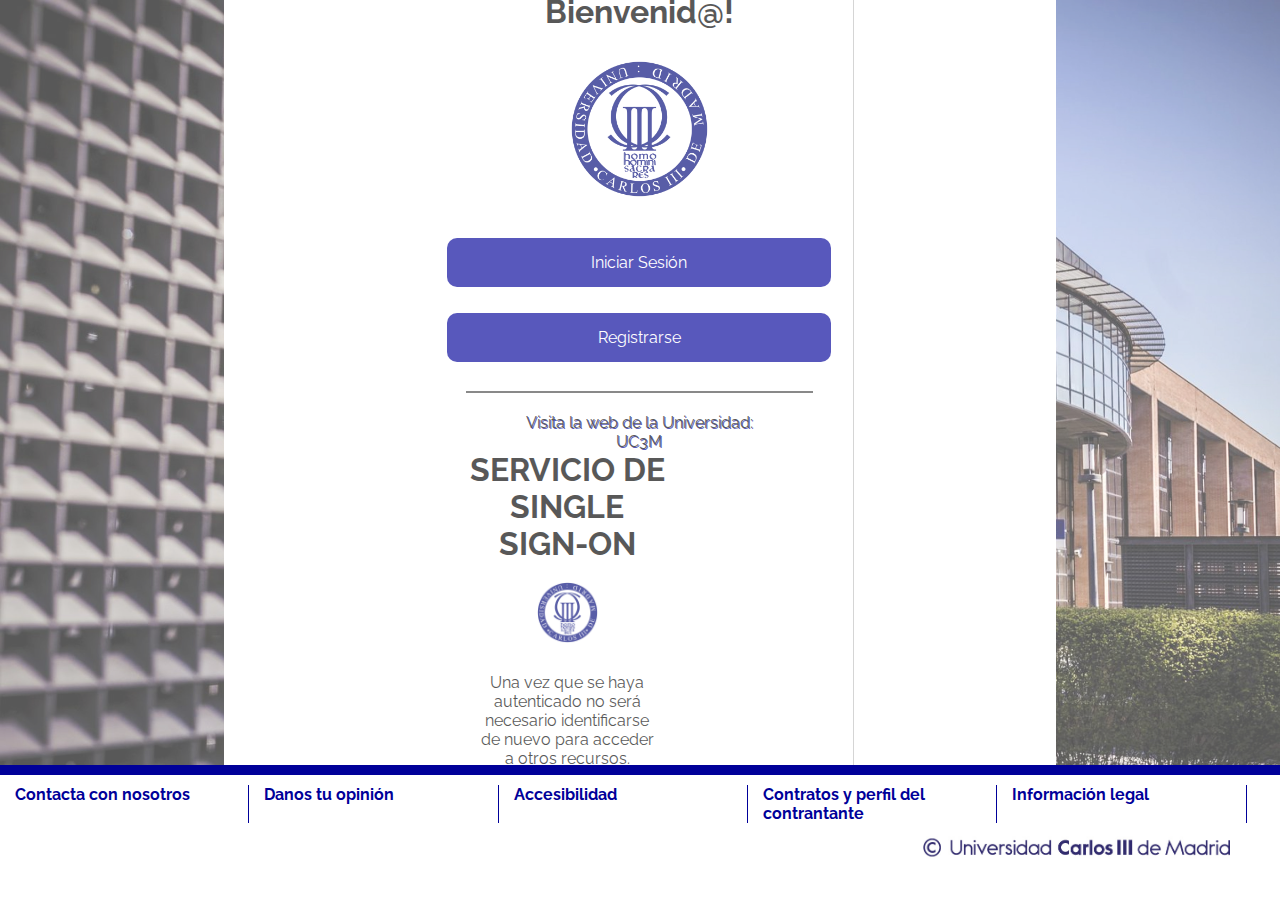
==== index.html @ ab7bab57 "welcome page added" ====
<!DOCTYPE html>
<html lang="es">
<head>
	<meta charset="UTF-8">
	<meta name="viewport" content="width=device-width, initial-scale=1.0">
	<title>Login uc3m</title>

	<!-- ======= CSS ======= -->
	<link rel="stylesheet" href="css/styles-login.css">
	<link rel="stylesheet" href="https://cdnjs.cloudflare.com/ajax/libs/font-awesome/4.7.0/css/font-awesome.min.css">

	<!-- ====== JS ====== -->
	<script src="https://ajax.googleapis.com/ajax/libs/jquery/3.5.1/jquery.min.js"></script>
	<script src="js/validation.js"></script>
</head>

<body>

	<!-- ======= MAIN CONTAINER ====== -->


	<section class="login-header">
		<!-- ====== CENTER CONTENT ====== -->
		<div class="content col-8 col-sm-10">
			<!-- ====== WELCOME CONTENT ====== -->
			<div class="welcome col-5 col-sm-12">
				<img src="images/logo.png" alt="Universidad Carlos III de Madrid" class="col-9 welcome-uc3m-text">
				<h1>Bienvenid@!</h1>
				<img src="/images/uc3m-logo-svg.png" alt="Logo Universidad Carlos III de Madrid" class="welcome-uc3m-logo">
				<div class="welcome-section-log">
				<div class="welcome-login">Iniciar Sesión</div>
					<div class="welcome-register">Registrarse</div>
				</div>
				<br>
				<div class="welcome-info">
						Visita la web de la Universidad: <br>
						<a href="#">UC3M</a>
				</p>
			</div>


			<!-- ====== LOGIN FORM ====== -->
			<div class="login-form col-5 col-sm-12">
				<img src="images/logo.png" alt="Universidad Carlos III de Madrid" class="col-9">
				<h1>Identificación de usuario</h1>
				<p id="error-log"></p>
				<form action ="index-aulaglobal.html" id="loginForm">
					<i class="fa fa-user" aria-hidden="true"></i><span>Correo</span>
					<br>
					<input type="text" placeholder="Correo" id="inputEmailLogin" name="inputEmail" required>
					<br><br>
					<i class="fa fa-lock" aria-hidden="true"></i><span>Contraseña</span>
					<br>
					<input type="password" placeholder="Contraseña" id="inputPasswordLog" name="inputPassword" required>
					<br><br>
					<input type="checkbox" onclick="showPassword()" class="col-12">&nbsp;Mostrar Contraseña
					<br><br>
					<button type="submit" class="button-aceptar" onclick="loginUsuario()">Aceptar</button>
				</form>

				<br>
				<p class="register">
						¿No eres usuario aún? <a href="#" id="AbrirRegistro">Regístrate</a>
				</p>
			</div>

			<!-- ====== INFO CONTAINER ====== -->
			<div class="info-container col-7 col-sm-12">
				<h1>SERVICIO DE SINGLE SIGN-ON</h1>
				<img src="images/uc3m-logo-svg.png" alt="Logo UC3M" class="logo-uc3m">
				<p class="info-login-text">Una vez que se haya autenticado no será necesario identificarse de nuevo para acceder a otros recursos. <br><br>
				<b>Para desconectarse, recomendamos que cierre su navegador (cerrando todas las ventanas).</b>
				</p>
			</div>
		</div>

		<!-- ====== REGISTER FORM CONTAINER ====== -->
		<div class="register-form col-8 col-sm-10" id="Registration">
				<div class="register-image col-12 col-sm-12">
					<img src="images/logo.png" alt="Universidad Carlos III de Madrid" class="col-3 col-sm-9">
				</div>
				<h1>Registro de usuario</h1>
				<form id="registration" class="col-12" action="index-aulaglobal.html">
					<i class="fa fa-user" aria-hidden="true"></i><span>Nombre de usuario</span>
					<br>
					<input type="text" name="username" placeholder="Nombre de Usuario" id="registerName" required>
					<br>
					<i class="fa fa-user col-sm-1" aria-hidden="true"></i><span>NIA</span>
					<br>
					<input type="text" name="nia" placeholder="NIA" id="registerNia" required>
					<br>
					<i class="fa fa-lock col-sm-1" aria-hidden="true"></i><span>Contraseña</span>
					<br>
					<input type="password" name="password" placeholder="Contraseña" id="inputPasswordReg" required>
					<input type="checkbox" onclick="showPassword()"><span>&nbsp;Mostrar Contraseña</span>
					<br><br><hr><br>
					<i class="fa fa-user col-sm-1" aria-hidden="true"></i><span>Nombre y Apellidos</span>
					<br>
					<input type="text" placeholder="Nombre y apellidos" id="registerNameSurname" required>
					<br>
						<i class="fa fa-envelope" aria-hidden="true"></i><span>Correo electrónico</span>
					<br>
					<input type="text" name="email" placeholder="Correo" id="registerEmail" required>
					<br>
					<i class="fa fa-calendar" aria-hidden="true"></i><span>Fecha de nacimiento</span>
					<br>
					<input type="date" id="registerDate" name="date" required>
					<br>
					<i class="fa fa-address-card-o col-sm-1" aria-hidden="true"></i><span>DNI</span>
					<br>
					<input type="text" placeholder="DNI" name="dni" id="registerDNI" required>
					<br>
					<i class="fa fa-university" aria-hidden="true"></i><span>Universidad</span>
					<br>
					<input type="text" name="uni" value="Universidad Carlos III de Madrid" id="registerUniversidad" disabled>
					<br>
					<i class="fa fa-user col-sm-1" aria-hidden="true"></i><span>Elige tu rol</span>
					<br>
					<select name="rol" id="registerRol" onchange="onlyStudent(this.value)">
						<option value="Estudiante">Estudiante</option>
						<option value="Profesor">Profesor</option>
						<option value="Administrador">Administrador</option>
					</select>
					<br>
					<i class="fa fa-book" aria-hidden="true"></i><span>Elige tu grado</span>
					<br>
					<select name="grades" id="registerGrades" onchange="setCampus(this.value)" size="4" required>
						<option value="Ingeniería Informática">Ingeniería Informática</option>
						<option value="Ingeniería Aeroespacial">Ingeniería Aeroespacial</option>
						<option value="Ingeniería Biomédica">Ingeniería Biomédica</option>
						<option value="Derecho">Derecho</option>
					</select>
					<br>
					<span>Campus</span>
					<br>
					<select name="campus" id="registerCampus" disabled>
						<option value="Campus de Leganés">Campus de Leganés</option>
						<option value="Campus de Getafe">Campus de Getafe</option>
					</select>
					<br>
					<span>Idioma</span>
					<br>
					<select name="language" id="registerLanguage">
						<option value="Español">Español</option>
						<option value="Inglés">Inglés</option>
						<option value="Italiano">Italiano</option>
						<option value="Francés">Francés</option>
						<option value="Alemán">Alemán</option>
					</select>
					<br><br>

					<div class="registration-buttons">
						<input type="checkbox" required><span>&nbsp;He leído y acepto las Condiciones de Uso</span>
						<br><br>

						<input type="submit" value="Guardar" class="button-aceptar" onclick="registrarUsuario()">
						<input type="button" value="Borrar" class="button-aceptar" onclick="deleteContent()">
						</div>
				</form>
				<br>
				<p class="register">
						¿Ya tienes un usuario? <a href="#" id="CerrarRegistro">Inicia sesión</a>
				</p>
			</div>
	</section>

	<!-- ====== FOOTER CONTAINER ====== -->

	<div class="login-footer">
		<div class="footer-container">
			<div class="footer-links">
				<a target="_blank" href="https://www.uc3m.es/inicio/contacta" class="col-2">Contacta con nosotros</a>
				<a target="_blank" href="https://contacta.uc3m.es/s/?language=es" class="col-2"> Danos tu opinión</a>
				<a target="_blank" href="https://www.uc3m.es/inicio/accesibilidad" class="col-2">Accesibilidad</a>
				<a target="_blank" href="https://www.uc3m.es/conocenos/contratos-perfil-contratante-convenios-contratos" class="col-2">Contratos y perfil del contrantante</a>
				<a target="_blank" href="https://www.uc3m.es/inicio/informacion-legal" class="col-2">Información legal</a>
			</div>
			<div class="footer-img">
				<img src="images/uc3m-footer.jpg" alt="Copyright Universidad Carlos III de Madrid" class="col-3">
			</div>
		</div>
	</div>

	<!-- ======== MAIN JQUERY FUNCTIONS ======== -->
	<script>
		$(document).ready(function(){
			$("#AbrirRegistro").click(function(){
				$(".content").slideUp();
				$(".register-form").delay(400).slideDown();
			});
			$("#CerrarRegistro").click(function(){
				$(".register-form").slideUp();
				$(".content").delay(400).slideDown();
			});
		});
	</script>
</body>
</html>
---- css/styles-login.css ----
@import url('https://fonts.googleapis.com/css2?family=Raleway&display=swap');
*{
	margin: 0;
	padding: 0;
	font-family: 'Raleway', sans-serif;
	overflow-y: hidden;
	overflow-x: hidden;
}
/*Dado que usamos flexbox utilizamos el atributo 'flex' para el tamaño de columnas*/
.col-1{
	flex:8.3333%;
	max-width: 8.3333%;
}
.col-2{
	flex:16.6666%;
	max-width: 16.6666%;
}
.col-3{
	flex:25%;
	max-width: 25%;
}
.col-4{
	flex:33.3333%;
	max-width: 33.3333%;
}
.col-5{
	flex: 41.6666%;
	max-width: 41.6666%;
}
.col-6{
	flex:50%;
	max-width: 50%;
}
.col-7{
	flex:58.3333%;
	max-width: 58.3333%;
}
.col-8{
	flex:66.6666%;
	max-width: 66.6666%;
}
.col-9{
	flex:75%;
	max-width: 75%;
}
.col-10{
	flex: 83.3333%;
	max-width: 83.3333%;
}
.col-11{
	flex:91.6666%;
	max-width: 91.6666%;
}
.col-12{
	flex: 100%;
	max-width: 100%;
}

/* ====== FA ICONS ====== */

.fa-user{
	padding-right: 5px;
}
.fa-lock{
	padding-right: 5px; 
}

/* ====== BACKGROUND ======*/
.login-header{
	background-image: url('../images/login-background.jpg');
	background-size: cover;
	height: 85vh;
	opacity: 0.65;
	top: 0;
	left: 0;
	overflow: hidden;
	padding-left: 16px;
	padding-right: 16px;
	margin: auto;
	display: flex;
	justify-content: center;
	align-items: center;
}

/* ====== CONTENT CENTER ====== */
.content{
	display: flex;
	justify-content: center;
	align-items: center;
	background-color: #FFF;
	border-radius: 10px;
	padding-top: 16px;
	padding-bottom: 16px; 
}
.welcome{
	text-align: center;
	padding: 12px;
	border-right: 1px solid  #bfbfbf;
	padding-right: 40px;
	padding-left: 40px;
	position: relative;
}
.welcome-uc3m-text{
	border-bottom: 2px solid #4b4b4b;
	margin-bottom: 20px;
}
.welcome-uc3m-logo{
	width: 40%;
	margin-top: 30px;
	margin-bottom: 100px;
}
.welcome-section-log{
	display: flex;
	flex-direction: column;
	align-items: center;
	justify-content: center;
}
.welcome-login{
	background-color: #000099;
	border-radius: 10px;
	color: #FFF;
	width: 90%;
	margin-bottom: 80px;
	padding: 15px 0;
	position: absolute;
}
.welcome-login:hover{
	box-shadow: -5px 5px #000b2e;
	cursor: pointer;
	border: 2px solid #000;
	z-index: 3;
}
.welcome-register{
	background-color: #000099;
	border-radius: 10px;
	color: #FFF;
	width: 90%;
	margin-top: 80px;
	margin-bottom: 10px;
	padding: 15px 0;
	position: absolute;
}
.welcome-register:hover{
	box-shadow: -5px 5px #000b2e;
	cursor: pointer;
	border: 2px solid #000;
	z-index: 3;
}
.welcome-info{
	margin-top: 70px;
	padding-top: 20px;
	border-top: 2px solid #4b4b4b;
	text-shadow: 1px 1px #000099;
}
.welcome-info a{
	text-decoration: none;
	color: #000;
}
.login-form{
	display: none;
	text-align: center;
	padding: 12px;
	border-right: 1px solid  #bfbfbf;
	padding-right: 40px;
	padding-left: 40px;
}
#inputEmailLogin{
	margin: 4px 0;
	padding: 6px 6px;
	width: 70%;
	box-sizing: border-box;
}
#inputPasswordLog{
	margin: 4px 0;
	padding: 6px 6px;
	width: 70%;
	box-sizing: border-box;
}
.login-form h1{
	border-top: 2px solid #000;
	margin-top: 20px;
	padding-top: 40px;
	margin-bottom: 16px;
}
.register-image{
	background-color: #FFF;
	border-bottom: 2px solid #000;
	padding-top: 10px;
	padding-bottom: 10px;
	position: sticky;
	top: 0;
}
.register-form::-webkit-scrollbar{
	width: 0;
	background-color: transparent;
}
.register-form{
	background-color: #FFF;
	text-align: center;
	border-right: 1px solid  #bfbfbf;
	height: 60vh;
	padding-left: 40px;
	padding-right: 40px;
	display: none;
	overflow-y: scroll;
	border-radius: 15px;
	padding-bottom: 15px;
}
.register-form input[type=text],[type=password],[type=date]{
	margin: 8px 0;
	padding: 6px 10px;
	width: 50%;
	box-sizing: border-box;
}
.register-form select{
	margin:8px 0;
	width: 25%;
	box-sizing: border-box;
	padding: 5px 5px;
}
.register-form h1{
	margin-top: 10px;
	padding-top: 10px;
	margin-bottom: 16px;
}
.register a{
	text-decoration: none;
	color:  #ff3333;
}
#registration i{
	margin-right: 10px;
}
#registration {
	text-align: left;
}
.registration-buttons{
	text-align: center;
}
input.invalid{
	background-color: #ff4d4d;
}
.button-aceptar{
	padding: 3px;
	background-color:#002699;
	color: white;
	border-radius: 5px;
}
.button-aceptar:hover{
	background-color: #000099;
}
.info-container{
	display: flex;
	align-items: center;
	justify-content: center;
	flex-direction: column;
	text-align: center;
}
.info-container h1{
	margin-bottom: 20px;
}
.logo-uc3m{
	width: 30%;
	margin-bottom: 30px;
}
.info-login-text{
	text-align: center;
	padding-left: 10px;
	padding-right: 10px;
}

/* ====== FOOTER CONTENT ====== */

.login-footer{
	height: 15vh;
	border-top: 10px solid  #000099;
}
.footer-container{
	display: flex;
	flex-direction: column;
}
.footer-links{
	display: flex;
	flex-direction: row;
	justify-content:flex-start;
	padding-top: 10px;
	font-weight: bold;
}
.footer-links a{
	text-decoration: none;
	padding-right: 20px; 
	padding-left: 15px;
	margin-bottom: 10px;
	border-right: 1px solid #000099;
	color: #000099;
}
.footer-img{
	display: flex;
	justify-content: flex-end;
	padding-right: 50px;
}

/* ====== MEDIA QUERIES ====== */

@media screen and (max-width: 600px){

	.col-sm-12{
		flex:100%;
		max-width: 100%;
	}
	.col-sm-11{
		flex:91.6666%;
		max-width: 91.6666%;
	}
	.col-sm-10{
		flex: 83.3333%;
		max-width: 83.3333%;
	}
	.col-sm-9{
		flex:75%;
		max-width: 75%;
	}
	.col-sm-1{
		flex:8.3333%;
		max-width: 8.3333%;
	}
	.login-header{
		height: 100vh;
	}
	.content{
		flex-direction: column;
		padding-right: 0;
		margin-bottom: 0px;
	}
	.login-form{
		border-right: 0px;
		padding-bottom: 20px;
	}
	.info-container{
		display: none;
	}
	.logo-uc3m{
		display: none;
	}
	.login-footer{
		display: none;
	}
	.register-form{
		height: 80vh;

	}
	.register-form input[type=text],[type=password],[type=date]{
		margin: 8px 0;
		padding: 6px 10px;
		width: 100%;
		box-sizing: border-box;
	}
	.register-form select{
		margin:8px 0;
		width: 90%;
		box-sizing: border-box;
		padding: 5px 5px;
	}
}
@media screen and (max-width:375px){
	.col-sm-12{
		flex:100%;
		max-width: 100%;
	}
	.col-sm-10{
		flex: 83.3333%;
		max-width: 83.3333%;
	}
	.col-sm-1{
		flex:8.3333%;
		max-width: 8.3333%;
	}
	.col-sm-11{
		flex:91.6666%;
		max-width: 91.6666%;
	}
	.login-form h1{
		font-size: 20px;
		margin-top: 0;
		padding-top: 10px;
	}
	#registration i{
		margin-left: 0;
	}
	.info-container{
		display: none;
	}
}
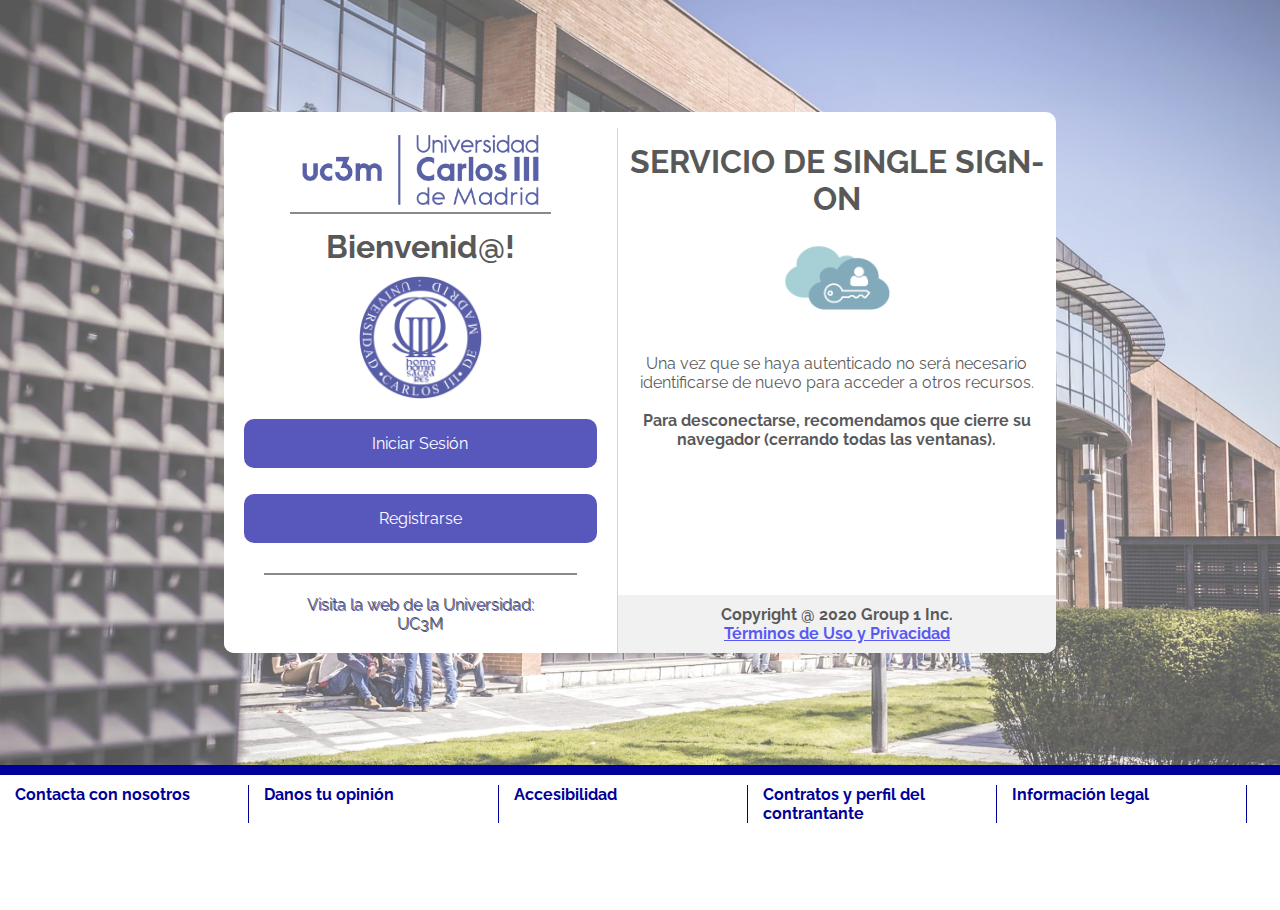
==== commit 23e9f883: "Login_page-fixed" ====
--- a/index.html
+++ b/index.html
@@ -17,14 +17,12 @@
 <body>
 
 	<!-- ======= MAIN CONTAINER ====== -->
-
-
 	<section class="login-header">
 		<!-- ====== CENTER CONTENT ====== -->
 		<div class="content col-8 col-sm-10">
 			<!-- ====== WELCOME CONTENT ====== -->
 			<div class="welcome col-5 col-sm-12">
-				<img src="images/logo.png" alt="Universidad Carlos III de Madrid" class="col-9 welcome-uc3m-text">
+				<img src="images/logo.png" alt="Universidad Carlos III de Madrid" class="col-10 welcome-uc3m-text">
 				<h1>Bienvenid@!</h1>
 				<img src="/images/uc3m-logo-svg.png" alt="Logo Universidad Carlos III de Madrid" class="welcome-uc3m-logo">
 				<div class="welcome-section-log">
@@ -32,13 +30,12 @@
 					<div class="welcome-register">Registrarse</div>
 				</div>
 				<br>
+				<span class="br-media-query"><br><br><br><br></span> <!-- Saltos entre elementos para pantallas pequeñas-->
 				<div class="welcome-info">
 						Visita la web de la Universidad: <br>
 						<a href="#">UC3M</a>
-				</p>
-			</div>
-
-
+				</div>
+			</div>
 			<!-- ====== LOGIN FORM ====== -->
 			<div class="login-form col-5 col-sm-12">
 				<img src="images/logo.png" alt="Universidad Carlos III de Madrid" class="col-9">
@@ -66,11 +63,18 @@
 
 			<!-- ====== INFO CONTAINER ====== -->
 			<div class="info-container col-7 col-sm-12">
-				<h1>SERVICIO DE SINGLE SIGN-ON</h1>
-				<img src="images/uc3m-logo-svg.png" alt="Logo UC3M" class="logo-uc3m">
-				<p class="info-login-text">Una vez que se haya autenticado no será necesario identificarse de nuevo para acceder a otros recursos. <br><br>
-				<b>Para desconectarse, recomendamos que cierre su navegador (cerrando todas las ventanas).</b>
-				</p>
+				<div class="info">
+					<h1>SERVICIO DE SINGLE SIGN-ON</h1>
+					<img src="images/single-sign-on.png" alt="Sign On by UC3M" class="logo-uc3m">
+					<p class="info-login-text">Una vez que se haya autenticado no será necesario identificarse de nuevo para acceder a otros recursos. <br><br>
+					<b>Para desconectarse, recomendamos que cierre su navegador (cerrando todas las ventanas).</b>
+					</p>
+				</div>
+				<br><br><br><br><br><br><br><br><br><br>
+				<div class="privacy-pol">
+					Copyright @ 2020 Group 1 Inc. <br>
+					<a href="#">Términos de Uso y Privacidad</a>
+				</div>
 			</div>
 		</div>
 
@@ -174,9 +178,6 @@
 				<a target="_blank" href="https://www.uc3m.es/inicio/accesibilidad" class="col-2">Accesibilidad</a>
 				<a target="_blank" href="https://www.uc3m.es/conocenos/contratos-perfil-contratante-convenios-contratos" class="col-2">Contratos y perfil del contrantante</a>
 				<a target="_blank" href="https://www.uc3m.es/inicio/informacion-legal" class="col-2">Información legal</a>
-			</div>
-			<div class="footer-img">
-				<img src="images/uc3m-footer.jpg" alt="Copyright Universidad Carlos III de Madrid" class="col-3">
 			</div>
 		</div>
 	</div>
@@ -192,6 +193,14 @@
 				$(".register-form").slideUp();
 				$(".content").delay(400).slideDown();
 			});
+
+			// Ajustamos los terminos de privacidad al ancho del elemento padre
+			var my_width = $('.privacy-pol').width();
+			var info_width = $('.content').width();
+			$('.privacy-pol').width(info_width);
+			//var myPercentage = (my_width / $('.info-container').parent().width()) * 100;
+			//$('.privacy-pol').width(myPercentage + '%');
+
 		});
 	</script>
 </body>
--- a/css/styles-login.css
+++ b/css/styles-login.css
@@ -88,26 +88,31 @@
 	justify-content: center;
 	align-items: center;
 	background-color: #FFF;
+	max-height: 75vh;
 	border-radius: 10px;
-	padding-top: 16px;
-	padding-bottom: 16px; 
+	padding-top: 16px; 
+	position: relative;
 }
 .welcome{
 	text-align: center;
-	padding: 12px;
+	background-color: #FFF;
 	border-right: 1px solid  #bfbfbf;
 	padding-right: 40px;
 	padding-left: 40px;
 	position: relative;
+	z-index: 3;
+}
+.br-media-query{
+	display: none;
 }
 .welcome-uc3m-text{
 	border-bottom: 2px solid #4b4b4b;
-	margin-bottom: 20px;
+	margin-bottom: 10px;
 }
 .welcome-uc3m-logo{
 	width: 40%;
-	margin-top: 30px;
-	margin-bottom: 100px;
+	margin-top: 10px;
+	margin-bottom: 80px;
 }
 .welcome-section-log{
 	display: flex;
@@ -149,6 +154,7 @@
 .welcome-info{
 	margin-top: 70px;
 	padding-top: 20px;
+	padding-bottom: 20px;
 	border-top: 2px solid #4b4b4b;
 	text-shadow: 1px 1px #000099;
 }
@@ -255,7 +261,10 @@
 	flex-direction: column;
 	text-align: center;
 }
-.info-container h1{
+.info{
+	width:inherit;
+}
+.info h1{
 	margin-bottom: 20px;
 }
 .logo-uc3m{
@@ -266,6 +275,14 @@
 	text-align: center;
 	padding-left: 10px;
 	padding-right: 10px;
+}
+.privacy-pol{
+	background-color: #ebebeb;
+	font-weight: bold;
+	padding:10px 0;
+	border-radius: 0 0 10px 0;
+	position: absolute;
+	bottom: 0;
 }
 
 /* ====== FOOTER CONTENT ====== */
@@ -293,13 +310,28 @@
 	border-right: 1px solid #000099;
 	color: #000099;
 }
-.footer-img{
-	display: flex;
-	justify-content: flex-end;
-	padding-right: 50px;
-}
 
 /* ====== MEDIA QUERIES ====== */
+
+@media screen and (max-width:1044px){
+	.br-media-query{
+		display: block;
+	}
+}
+
+
+@media screen and (max-width:778px){
+	.info-container{
+		display: none;
+	}
+	.welcome{
+		border-right: 0px;
+	}
+	.br-media-query{
+		display: none;
+	}
+}
+
 
 @media screen and (max-width: 600px){
 
@@ -329,7 +361,6 @@
 	.content{
 		flex-direction: column;
 		padding-right: 0;
-		margin-bottom: 0px;
 	}
 	.login-form{
 		border-right: 0px;
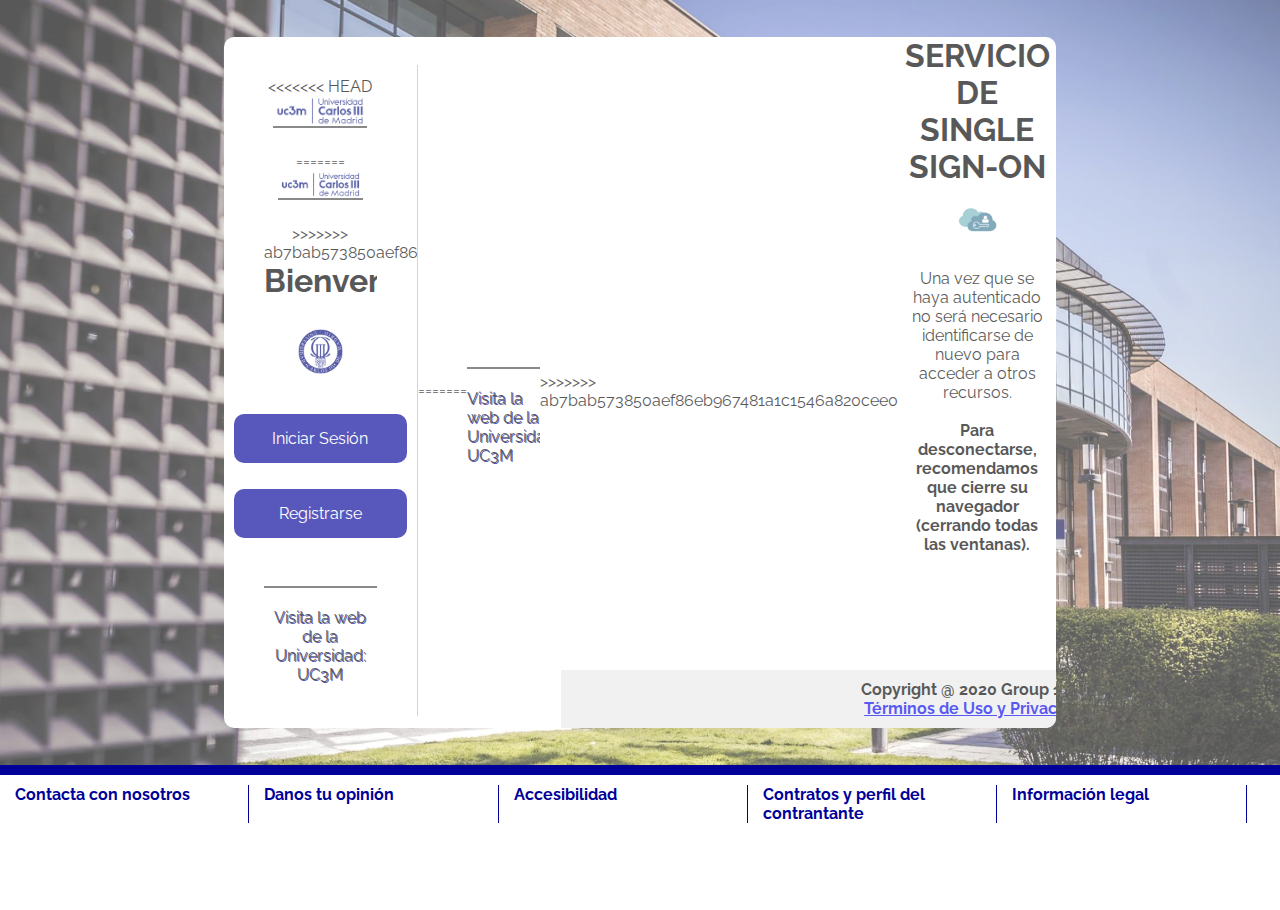
==== commit 3b224b03: "Login_page-fixed" ====
--- a/index.html
+++ b/index.html
@@ -17,12 +17,18 @@
 <body>
 
 	<!-- ======= MAIN CONTAINER ====== -->
+
+
 	<section class="login-header">
 		<!-- ====== CENTER CONTENT ====== -->
 		<div class="content col-8 col-sm-10">
 			<!-- ====== WELCOME CONTENT ====== -->
 			<div class="welcome col-5 col-sm-12">
+<<<<<<< HEAD
 				<img src="images/logo.png" alt="Universidad Carlos III de Madrid" class="col-10 welcome-uc3m-text">
+=======
+				<img src="images/logo.png" alt="Universidad Carlos III de Madrid" class="col-9 welcome-uc3m-text">
+>>>>>>> ab7bab573850aef86eb967481a1c1546a820cee0
 				<h1>Bienvenid@!</h1>
 				<img src="/images/uc3m-logo-svg.png" alt="Logo Universidad Carlos III de Madrid" class="welcome-uc3m-logo">
 				<div class="welcome-section-log">
@@ -30,12 +36,22 @@
 					<div class="welcome-register">Registrarse</div>
 				</div>
 				<br>
+<<<<<<< HEAD
 				<span class="br-media-query"><br><br><br><br></span> <!-- Saltos entre elementos para pantallas pequeñas-->
 				<div class="welcome-info">
 						Visita la web de la Universidad: <br>
 						<a href="#">UC3M</a>
 				</div>
 			</div>
+=======
+				<div class="welcome-info">
+						Visita la web de la Universidad: <br>
+						<a href="#">UC3M</a>
+				</p>
+			</div>
+
+
+>>>>>>> ab7bab573850aef86eb967481a1c1546a820cee0
 			<!-- ====== LOGIN FORM ====== -->
 			<div class="login-form col-5 col-sm-12">
 				<img src="images/logo.png" alt="Universidad Carlos III de Madrid" class="col-9">
--- a/css/styles-login.css
+++ b/css/styles-login.css
@@ -162,6 +162,70 @@
 	text-decoration: none;
 	color: #000;
 }
+.welcome{
+	text-align: center;
+	padding: 12px;
+	border-right: 1px solid  #bfbfbf;
+	padding-right: 40px;
+	padding-left: 40px;
+	position: relative;
+}
+.welcome-uc3m-text{
+	border-bottom: 2px solid #4b4b4b;
+	margin-bottom: 20px;
+}
+.welcome-uc3m-logo{
+	width: 40%;
+	margin-top: 30px;
+	margin-bottom: 100px;
+}
+.welcome-section-log{
+	display: flex;
+	flex-direction: column;
+	align-items: center;
+	justify-content: center;
+}
+.welcome-login{
+	background-color: #000099;
+	border-radius: 10px;
+	color: #FFF;
+	width: 90%;
+	margin-bottom: 80px;
+	padding: 15px 0;
+	position: absolute;
+}
+.welcome-login:hover{
+	box-shadow: -5px 5px #000b2e;
+	cursor: pointer;
+	border: 2px solid #000;
+	z-index: 3;
+}
+.welcome-register{
+	background-color: #000099;
+	border-radius: 10px;
+	color: #FFF;
+	width: 90%;
+	margin-top: 80px;
+	margin-bottom: 10px;
+	padding: 15px 0;
+	position: absolute;
+}
+.welcome-register:hover{
+	box-shadow: -5px 5px #000b2e;
+	cursor: pointer;
+	border: 2px solid #000;
+	z-index: 3;
+}
+.welcome-info{
+	margin-top: 70px;
+	padding-top: 20px;
+	border-top: 2px solid #4b4b4b;
+	text-shadow: 1px 1px #000099;
+}
+.welcome-info a{
+	text-decoration: none;
+	color: #000;
+}
 .login-form{
 	display: none;
 	text-align: center;
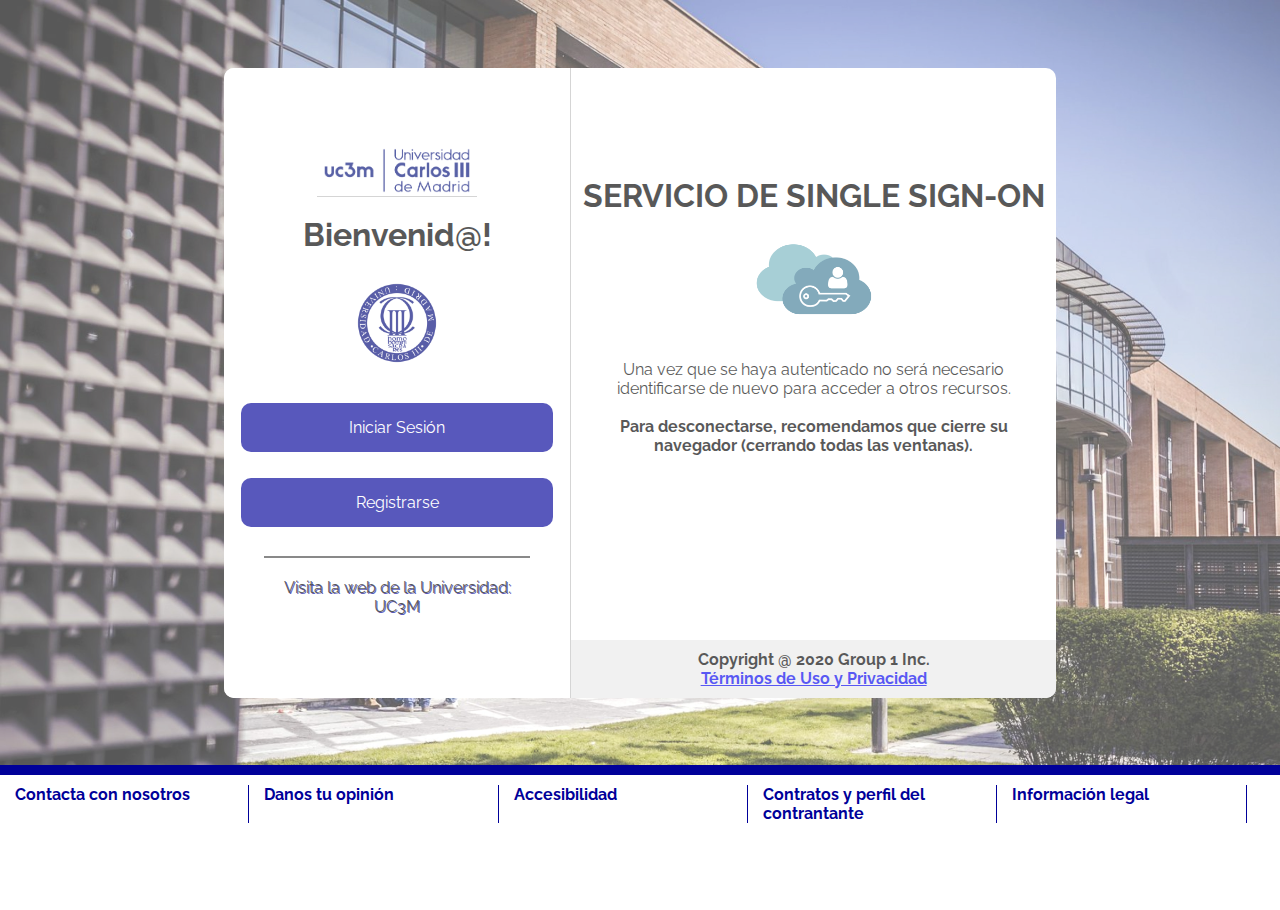
==== commit f636feb1: "welcome+login+register --> finished" ====
--- a/index.html
+++ b/index.html
@@ -22,74 +22,68 @@
 	<section class="login-header">
 		<!-- ====== CENTER CONTENT ====== -->
 		<div class="content col-8 col-sm-10">
-			<!-- ====== WELCOME CONTENT ====== -->
-			<div class="welcome col-5 col-sm-12">
-<<<<<<< HEAD
-				<img src="images/logo.png" alt="Universidad Carlos III de Madrid" class="col-10 welcome-uc3m-text">
-=======
-				<img src="images/logo.png" alt="Universidad Carlos III de Madrid" class="col-9 welcome-uc3m-text">
->>>>>>> ab7bab573850aef86eb967481a1c1546a820cee0
-				<h1>Bienvenid@!</h1>
-				<img src="/images/uc3m-logo-svg.png" alt="Logo Universidad Carlos III de Madrid" class="welcome-uc3m-logo">
-				<div class="welcome-section-log">
-				<div class="welcome-login">Iniciar Sesión</div>
-					<div class="welcome-register">Registrarse</div>
-				</div>
-				<br>
-<<<<<<< HEAD
-				<span class="br-media-query"><br><br><br><br></span> <!-- Saltos entre elementos para pantallas pequeñas-->
-				<div class="welcome-info">
-						Visita la web de la Universidad: <br>
-						<a href="#">UC3M</a>
-				</div>
-			</div>
-=======
-				<div class="welcome-info">
-						Visita la web de la Universidad: <br>
-						<a href="#">UC3M</a>
-				</p>
-			</div>
-
-
->>>>>>> ab7bab573850aef86eb967481a1c1546a820cee0
-			<!-- ====== LOGIN FORM ====== -->
-			<div class="login-form col-5 col-sm-12">
-				<img src="images/logo.png" alt="Universidad Carlos III de Madrid" class="col-9">
-				<h1>Identificación de usuario</h1>
-				<p id="error-log"></p>
-				<form action ="index-aulaglobal.html" id="loginForm">
-					<i class="fa fa-user" aria-hidden="true"></i><span>Correo</span>
-					<br>
-					<input type="text" placeholder="Correo" id="inputEmailLogin" name="inputEmail" required>
-					<br><br>
-					<i class="fa fa-lock" aria-hidden="true"></i><span>Contraseña</span>
-					<br>
-					<input type="password" placeholder="Contraseña" id="inputPasswordLog" name="inputPassword" required>
-					<br><br>
-					<input type="checkbox" onclick="showPassword()" class="col-12">&nbsp;Mostrar Contraseña
-					<br><br>
-					<button type="submit" class="button-aceptar" onclick="loginUsuario()">Aceptar</button>
-				</form>
-
-				<br>
-				<p class="register">
-						¿No eres usuario aún? <a href="#" id="AbrirRegistro">Regístrate</a>
-				</p>
-			</div>
-
-			<!-- ====== INFO CONTAINER ====== -->
-			<div class="info-container col-7 col-sm-12">
-				<div class="info">
-					<h1>SERVICIO DE SINGLE SIGN-ON</h1>
-					<img src="images/single-sign-on.png" alt="Sign On by UC3M" class="logo-uc3m">
-					<p class="info-login-text">Una vez que se haya autenticado no será necesario identificarse de nuevo para acceder a otros recursos. <br><br>
-					<b>Para desconectarse, recomendamos que cierre su navegador (cerrando todas las ventanas).</b>
+			<div class="content-left-container col-5 col-md-10 col-sm-12">
+				<!-- ====== WELCOME CONTENT ====== -->
+				<div class="welcome col-12 col-sm-12">
+					<img src="images/logo.png" alt="Universidad Carlos III de Madrid" class="welcome-uc3m-text">
+					<h1>Bienvenid@!</h1>
+					<img src="/images/uc3m-logo-svg.png" alt="Logo Universidad Carlos III de Madrid" class="welcome-uc3m-logo">
+					<div class="welcome-section-log">
+					<div class="welcome-login">Iniciar Sesión</div>
+						<div class="welcome-register">Registrarse</div>
+					</div>
+					<br>
+					<span class="br-media-query"><br><br><br><br></span> <!-- Saltos entre elementos para pantallas pequeñas-->
+					<div class="welcome-info">
+							<span>Visita la web de la Universidad:</span> <br>
+							<a href="#">UC3M</a>
+					</div>
+				</div>
+				<!-- ====== LOGIN FORM ====== -->
+				<div class="login-form col-12 col-sm-12">
+					<img src="images/logo.png" alt="Universidad Carlos III de Madrid" class="welcome-uc3m-text">
+					<h1>Identificación de usuario</h1>
+					<p id="error-log"></p>
+					<form action ="index-aulaglobal.html" id="loginForm">
+						<i class="fa fa-user" aria-hidden="true"></i><span>Correo</span>
+						<br>
+						<input type="text" placeholder="Correo" id="inputEmailLogin" name="inputEmail" required>
+						<br><br>
+						<i class="fa fa-lock" aria-hidden="true"></i><span>Contraseña</span>
+						<br>
+						<input type="password" placeholder="Contraseña" id="inputPasswordLog" name="inputPassword" required>
+						<br><br>
+						<input type="checkbox" onclick="showPassword()" class="col-12">&nbsp;Mostrar Contraseña
+						<br><br>
+						<button type="submit" class="button-aceptar" onclick="loginUsuario()">Aceptar</button>
+					</form>
+
+					<br>
+					<p class="register">
+							¿No eres usuario aún? <a href="#" id="AbrirRegistro">Regístrate</a>
 					</p>
-				</div>
-				<br><br><br><br><br><br><br><br><br><br>
-				<div class="privacy-pol">
-					Copyright @ 2020 Group 1 Inc. <br>
-					<a href="#">Términos de Uso y Privacidad</a>
+					<br>
+					<p>
+						Volver al <span class="back-to-welcome">inicio</span>
+					</p>
+				</div>
+			</div>
+
+			<div class="content-right-container col-7 col-sm-12">
+				<!-- ====== INFO CONTAINER ====== -->
+				<div class="info-container col-12 col-sm-12">
+					<div class="info">
+						<h1>SERVICIO DE SINGLE SIGN-ON</h1>
+						<img src="images/single-sign-on.png" alt="Sign On by UC3M" class="logo-uc3m">
+						<p class="info-login-text">Una vez que se haya autenticado no será necesario identificarse de nuevo para acceder a otros recursos. <br><br>
+						<b>Para desconectarse, recomendamos que cierre su navegador (cerrando todas las ventanas).</b>
+						</p>
+					</div>
+					<br><br><br><br><br><br><br>
+					<div class="privacy-pol">
+						<span>Copyright @ 2020 Group 1 Inc.</span> <br>
+						<a href="#">Términos de Uso y Privacidad</a>
+					</div>
 				</div>
 			</div>
 		</div>
@@ -97,6 +91,7 @@
 		<!-- ====== REGISTER FORM CONTAINER ====== -->
 		<div class="register-form col-8 col-sm-10" id="Registration">
 				<div class="register-image col-12 col-sm-12">
+					<p>Volver al <span class="back-to-welcome-r">inicio</span></p>
 					<img src="images/logo.png" alt="Universidad Carlos III de Madrid" class="col-3 col-sm-9">
 				</div>
 				<h1>Registro de usuario</h1>
@@ -209,13 +204,29 @@
 				$(".register-form").slideUp();
 				$(".content").delay(400).slideDown();
 			});
+			$(".welcome-login").click(function(){
+				$(".welcome").slideUp();
+				$(".login-form").delay(400).slideDown();
+			});
+			$(".welcome-register").click(function(){
+				$(".content").slideUp();
+				$(".register-form").delay(400).slideDown();
+			});
+			$(".back-to-welcome").click(function(){
+				$(".login-form").slideUp();
+				$(".welcome").delay(400).slideDown();
+			});
+			$(".back-to-welcome-r").click(function(){
+				$(".register-form").slideUp();
+				
+				$(".content").delay(400).slideDown();
+			});
 
 			// Ajustamos los terminos de privacidad al ancho del elemento padre
 			var my_width = $('.privacy-pol').width();
 			var info_width = $('.content').width();
 			$('.privacy-pol').width(info_width);
-			//var myPercentage = (my_width / $('.info-container').parent().width()) * 100;
-			//$('.privacy-pol').width(myPercentage + '%');
+
 
 		});
 	</script>
--- a/css/styles-login.css
+++ b/css/styles-login.css
@@ -88,31 +88,37 @@
 	justify-content: center;
 	align-items: center;
 	background-color: #FFF;
-	max-height: 75vh;
+	max-height: 70vh;
 	border-radius: 10px;
-	padding-top: 16px; 
 	position: relative;
+}
+.content-left-container{
+	background-color: #FFF;
+	display: flex;
+	height: 70vh;
+	border-right: 1px solid #bfbfbf;
+	padding-top: 16px;
+	justify-content: center;
+	align-items: center;
+	z-index: 3;
 }
 .welcome{
 	text-align: center;
 	background-color: #FFF;
-	border-right: 1px solid  #bfbfbf;
 	padding-right: 40px;
 	padding-left: 40px;
 	position: relative;
 	z-index: 3;
 }
+.welcome h1{
+	padding-top: 15px;
+}
 .br-media-query{
 	display: none;
 }
 .welcome-uc3m-text{
-	border-bottom: 2px solid #4b4b4b;
-	margin-bottom: 10px;
-}
-.welcome-uc3m-logo{
-	width: 40%;
-	margin-top: 10px;
-	margin-bottom: 80px;
+	width: 60%;
+	border-bottom: 1px solid #bfbfbf;
 }
 .welcome-section-log{
 	display: flex;
@@ -130,6 +136,12 @@
 	position: absolute;
 }
 .welcome-login:hover{
+	box-shadow: -5px 5px #000b2e;
+	cursor: pointer;
+	border: 2px solid #000;
+	z-index: 3;
+}
+.welcome-login:active{
 	box-shadow: -5px 5px #000b2e;
 	cursor: pointer;
 	border: 2px solid #000;
@@ -162,20 +174,8 @@
 	text-decoration: none;
 	color: #000;
 }
-.welcome{
-	text-align: center;
-	padding: 12px;
-	border-right: 1px solid  #bfbfbf;
-	padding-right: 40px;
-	padding-left: 40px;
-	position: relative;
-}
-.welcome-uc3m-text{
-	border-bottom: 2px solid #4b4b4b;
-	margin-bottom: 20px;
-}
 .welcome-uc3m-logo{
-	width: 40%;
+	width: 30%;
 	margin-top: 30px;
 	margin-bottom: 100px;
 }
@@ -227,12 +227,12 @@
 	color: #000;
 }
 .login-form{
+	background-color: #FFF;
 	display: none;
 	text-align: center;
 	padding: 12px;
-	border-right: 1px solid  #bfbfbf;
-	padding-right: 40px;
-	padding-left: 40px;
+	position: relative;
+	z-index: 3;
 }
 #inputEmailLogin{
 	margin: 4px 0;
@@ -247,12 +247,15 @@
 	box-sizing: border-box;
 }
 .login-form h1{
-	border-top: 2px solid #000;
 	margin-top: 20px;
 	padding-top: 40px;
 	margin-bottom: 16px;
 }
 .register-image{
+	display: flex;
+	flex-direction: row;
+	justify-content: space-between;
+	align-items: center;
 	background-color: #FFF;
 	border-bottom: 2px solid #000;
 	padding-top: 10px;
@@ -267,7 +270,6 @@
 .register-form{
 	background-color: #FFF;
 	text-align: center;
-	border-right: 1px solid  #bfbfbf;
 	height: 60vh;
 	padding-left: 40px;
 	padding-right: 40px;
@@ -297,6 +299,23 @@
 	text-decoration: none;
 	color:  #ff3333;
 }
+.back-to-welcome{
+	color: #000099;
+	font-weight: bold;
+}
+.back-to-welcome:hover{
+	cursor: pointer;
+	color: #4141a1;
+}.back-to-welcome-r{
+	color: #000099;
+	font-weight: bold;
+	padding-right: 10px;
+	border-right: 1px solid #bfbfbf;
+}
+.back-to-welcome-r:hover{
+	cursor: pointer;
+	color: #4141a1;
+}
 #registration i{
 	margin-right: 10px;
 }
@@ -310,14 +329,18 @@
 	background-color: #ff4d4d;
 }
 .button-aceptar{
-	padding: 3px;
-	background-color:#002699;
-	color: white;
-	border-radius: 5px;
+	border: 0px;
+	background-color: #000099;
+	border-radius: 10px;
+	color: #FFF;
+	width: 40%;
+	padding: 7px 0;
 }
 .button-aceptar:hover{
-	background-color: #000099;
-}
+	cursor: pointer;
+	background-color: #000057;
+}
+
 .info-container{
 	display: flex;
 	align-items: center;
@@ -329,6 +352,8 @@
 	width:inherit;
 }
 .info h1{
+	padding-left: 10px;
+	padding-right: 10px;
 	margin-bottom: 20px;
 }
 .logo-uc3m{
@@ -344,6 +369,7 @@
 	background-color: #ebebeb;
 	font-weight: bold;
 	padding:10px 0;
+	width: initial;
 	border-radius: 0 0 10px 0;
 	position: absolute;
 	bottom: 0;
@@ -377,22 +403,45 @@
 
 /* ====== MEDIA QUERIES ====== */
 
-@media screen and (max-width:1044px){
-	.br-media-query{
-		display: block;
-	}
-}
-
+@media screen and (max-width:1150px){
+	.content-left-container{
+		height: 60vh;
+	}
+	.welcome-section-log{
+		padding-top: 30px;
+	}
+	.welcome-uc3m-text{
+		width: 70%;
+	}
+	.welcome-uc3m-logo{
+		margin-top: 0;
+		margin-bottom: 60px;
+		width: 50%;
+	}
+	.welcome h1{
+		padding: 0;
+	}
+	.login-form h1{
+		padding-top: 0;
+	}
+}
 
 @media screen and (max-width:778px){
-	.info-container{
+	.col-md-10{
+		flex: 83.3333%;
+		max-width: 83.3333%;
+	}
+	.content-right-container{
 		display: none;
 	}
-	.welcome{
+	.content-left-container{
 		border-right: 0px;
 	}
 	.br-media-query{
 		display: none;
+	}
+	.welcome-uc3m-logo{
+		width: 40%;
 	}
 }
 
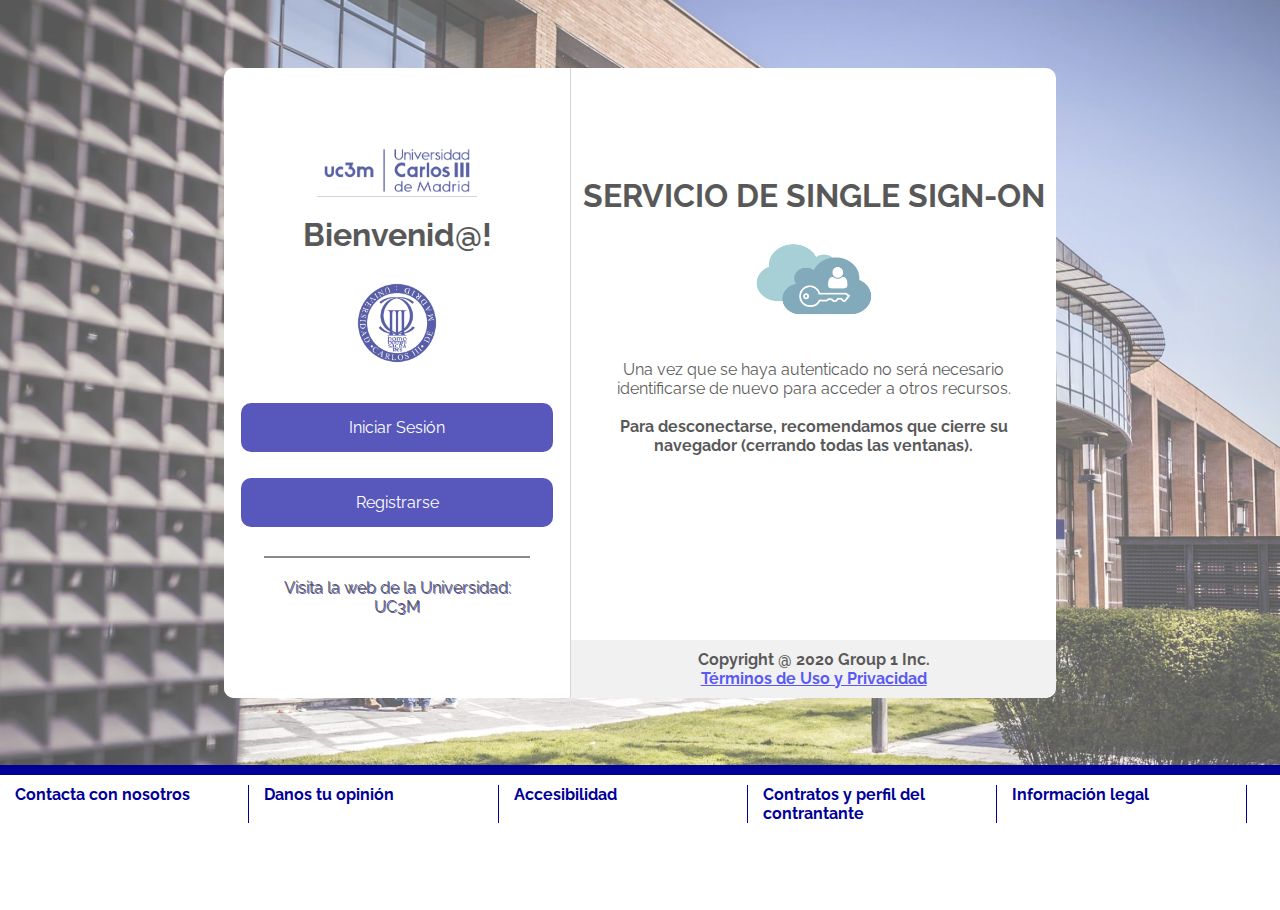
==== commit fd32809b: "login & register completed + student phone started" ====
--- a/index.html
+++ b/index.html
@@ -63,8 +63,8 @@
 							¿No eres usuario aún? <a href="#" id="AbrirRegistro">Regístrate</a>
 					</p>
 					<br>
-					<p>
-						Volver al <span class="back-to-welcome">inicio</span>
+					<p class="login-back-to-welcome">
+						Volver al inicio
 					</p>
 				</div>
 			</div>
@@ -91,7 +91,7 @@
 		<!-- ====== REGISTER FORM CONTAINER ====== -->
 		<div class="register-form col-8 col-sm-10" id="Registration">
 				<div class="register-image col-12 col-sm-12">
-					<p>Volver al <span class="back-to-welcome-r">inicio</span></p>
+					<p class="register-back-to-welcome">Volver al inicio</p>
 					<img src="images/logo.png" alt="Universidad Carlos III de Madrid" class="col-3 col-sm-9">
 				</div>
 				<h1>Registro de usuario</h1>
@@ -196,35 +196,45 @@
 	<!-- ======== MAIN JQUERY FUNCTIONS ======== -->
 	<script>
 		$(document).ready(function(){
+			//Aparece el formulario de registro -> cierra el contenido previo
 			$("#AbrirRegistro").click(function(){
 				$(".content").slideUp();
 				$(".register-form").delay(400).slideDown();
 			});
+			//Se cierra el formulario de registro -> abre login & desaparece el welcome
 			$("#CerrarRegistro").click(function(){
 				$(".register-form").slideUp();
 				$(".content").delay(400).slideDown();
-			});
+				$(".welcome").slideUp();
+				$(".login-form").delay(400).slideDown();
+				
+			});
+			//Aparece la pantalla de login desde welcome
 			$(".welcome-login").click(function(){
 				$(".welcome").slideUp();
 				$(".login-form").delay(400).slideDown();
 			});
+			//Abre la pantalla de registro desde welcome
 			$(".welcome-register").click(function(){
 				$(".content").slideUp();
 				$(".register-form").delay(400).slideDown();
 			});
-			$(".back-to-welcome").click(function(){
+			//Regresa al welcome desde login
+			$(".login-back-to-welcome").click(function(){
 				$(".login-form").slideUp();
 				$(".welcome").delay(400).slideDown();
 			});
-			$(".back-to-welcome-r").click(function(){
+			//Regresa al welcome desde registro
+			$(".register-back-to-welcome").click(function(){
 				$(".register-form").slideUp();
-				
 				$(".content").delay(400).slideDown();
-			});
-
-			// Ajustamos los terminos de privacidad al ancho del elemento padre
+				$(".login-form").slideUp();
+				$(".welcome").delay(400).slideDown();
+			});
+
+			// Ajustamos el contenedor de los terminos de privacidad al ancho del elemento padre
 			var my_width = $('.privacy-pol').width();
-			var info_width = $('.content').width();
+			var info_width = $('.content-right-container').width();
 			$('.privacy-pol').width(info_width);
 
 
--- a/css/styles-login.css
+++ b/css/styles-login.css
@@ -299,22 +299,23 @@
 	text-decoration: none;
 	color:  #ff3333;
 }
-.back-to-welcome{
-	color: #000099;
-	font-weight: bold;
-}
-.back-to-welcome:hover{
-	cursor: pointer;
-	color: #4141a1;
-}.back-to-welcome-r{
-	color: #000099;
-	font-weight: bold;
-	padding-right: 10px;
-	border-right: 1px solid #bfbfbf;
-}
-.back-to-welcome-r:hover{
-	cursor: pointer;
-	color: #4141a1;
+.register-image p{
+	background-color: #000099;
+	color: white;
+	padding: 5px 15px;
+	border-radius: 6px;
+}
+.login-back-to-welcome{
+	background-color: #000099;
+	color: white;
+	padding: 5px 15px;
+	border-radius: 6px;
+}
+.login-back-to-welcome:hover{
+	cursor: pointer;
+}
+.register-back-to-welcome:hover{
+	cursor: pointer;
 }
 #registration i{
 	margin-right: 10px;
@@ -490,7 +491,6 @@
 	}
 	.register-form{
 		height: 80vh;
-
 	}
 	.register-form input[type=text],[type=password],[type=date]{
 		margin: 8px 0;
